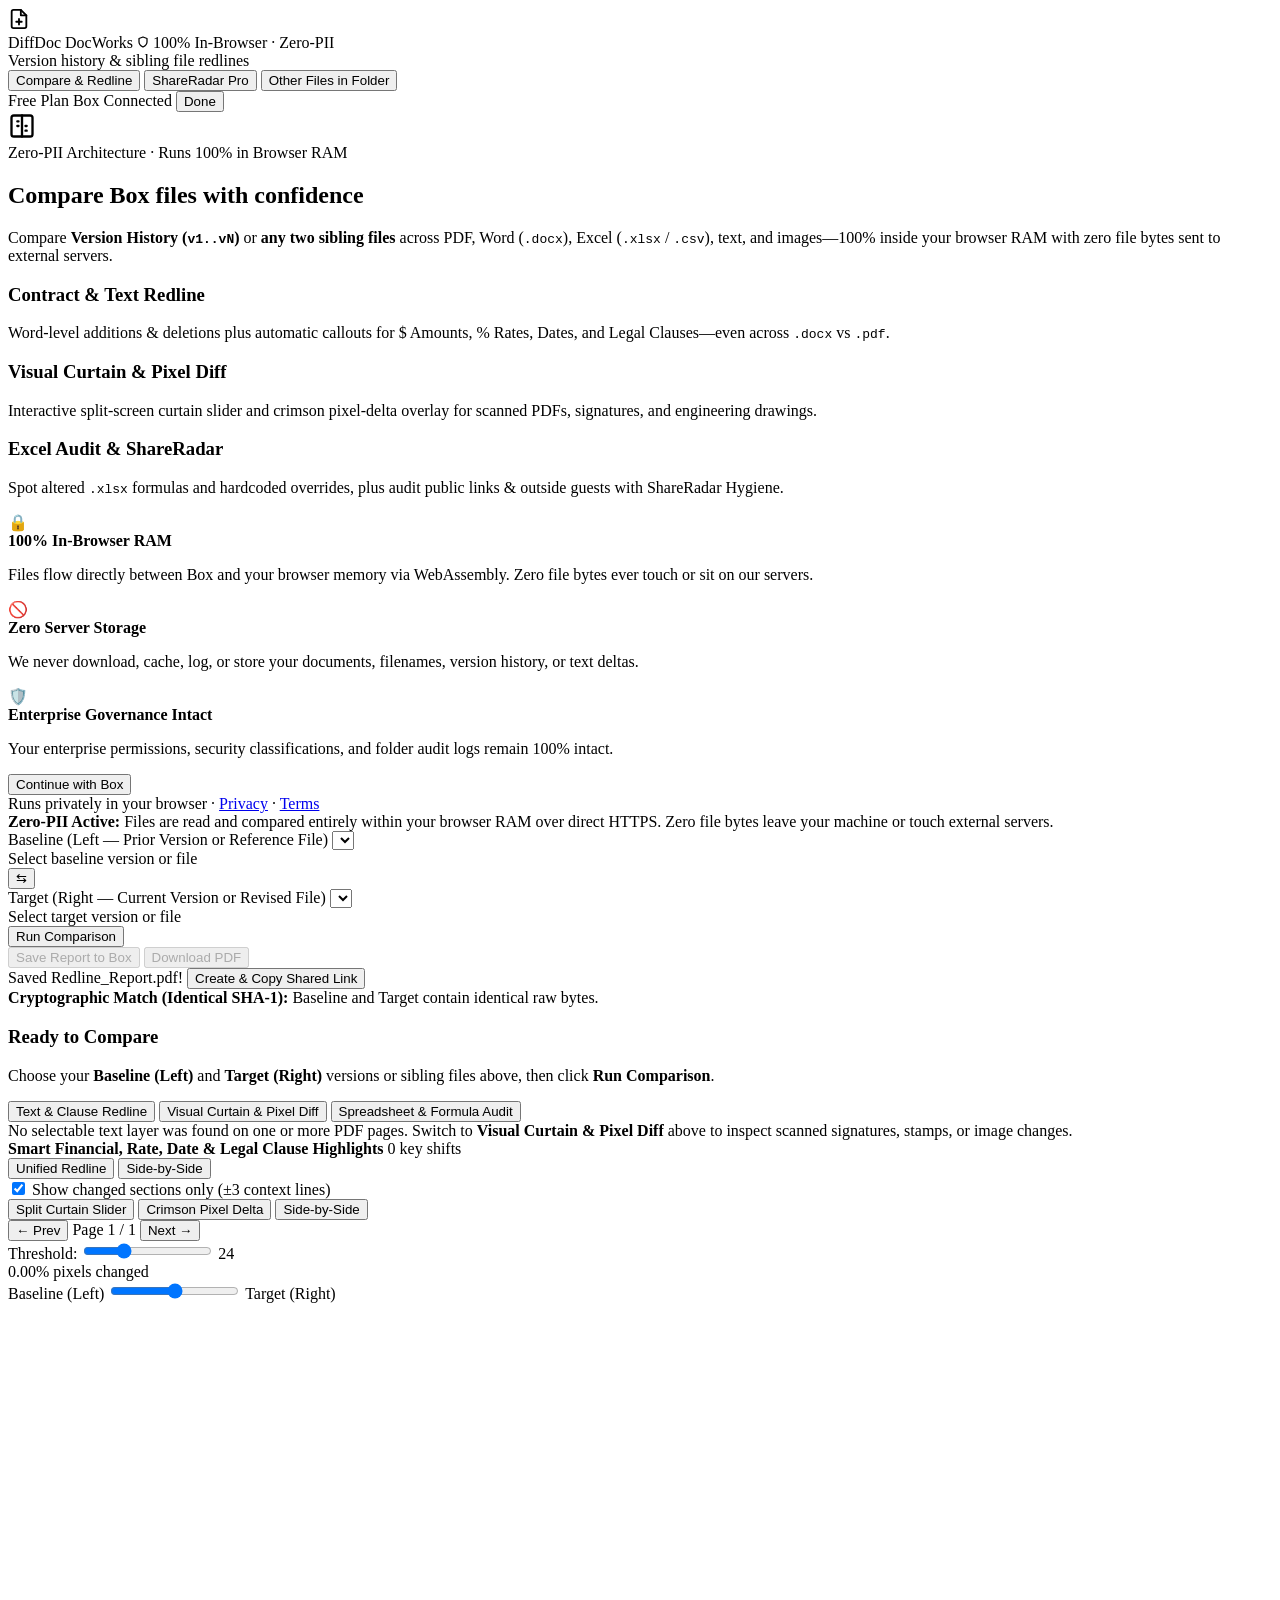
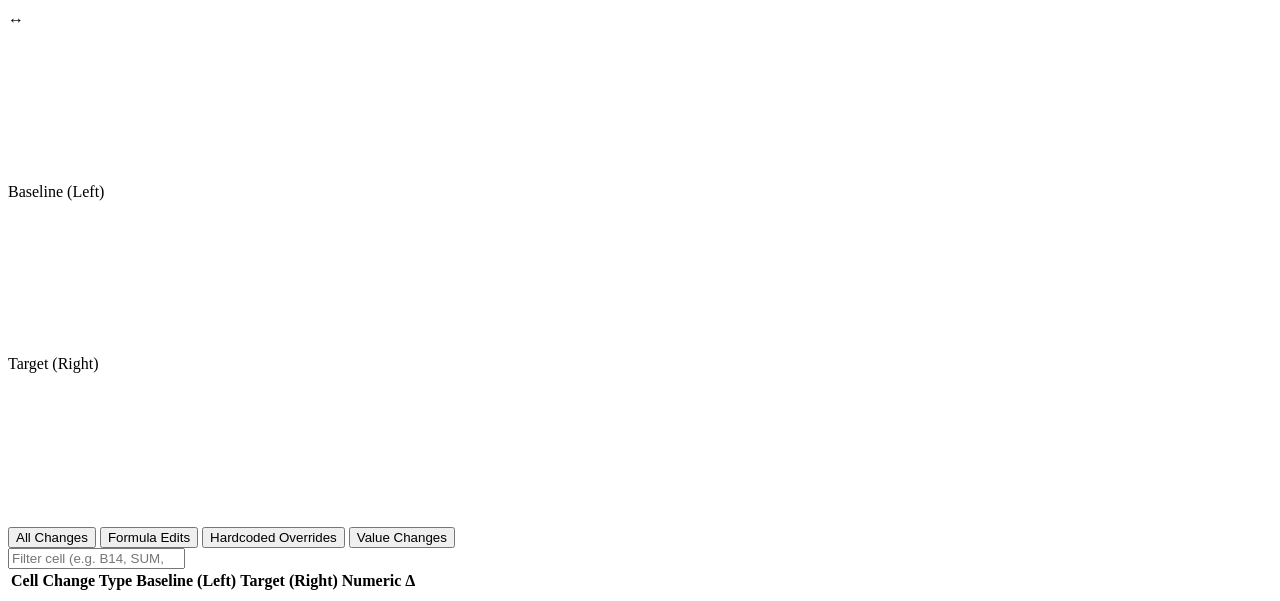
==== apps/diffdoc/static/index.html @ 8aa9eca9 "Initial DocWorks monorepo: ScrubDoc & DiffDoc with Multi-Provider architecture" ====
<!DOCTYPE html>
<html lang="en">
<head>
  <meta charset="UTF-8" />
  <meta name="viewport" content="width=device-width, initial-scale=1.0" />
  <title>DiffDoc — DocWorks Suite</title>
  <link rel="stylesheet" href="/static/shared/css/suite-shell.css?v=11" />
  <link rel="stylesheet" href="/static/app/css/styles.css?v=11" />
  <script defer src="/static/vendor/pdf-lib.min.js?v=11"></script>
  <script defer src="/static/vendor/pdf.min.js?v=11"></script>
  <script defer src="/static/vendor/jszip.min.js?v=11"></script>
</head>
<body>
  <header class="topbar">
    <div class="brand-row">
      <div class="brand-icon" aria-hidden="true">
        <svg width="22" height="22" viewBox="0 0 24 24" fill="none" stroke="currentColor" stroke-width="2" stroke-linecap="round" stroke-linejoin="round">
          <path d="M14 2H6a2 2 0 0 0-2 2v16a2 2 0 0 0 2 2h12a2 2 0 0 0 2-2V8z"></path>
          <polyline points="14 2 14 8 20 8"></polyline>
          <line x1="12" y1="12" x2="12" y2="18"></line>
          <line x1="9" y1="15" x2="15" y2="15"></line>
        </svg>
      </div>
      <div class="brand-text">
        <div class="brand-title-line">
          <span class="brand-name">DiffDoc</span>
          <span class="suite-pill">DocWorks</span>
          <span class="privacy-pill" id="header-privacy-pill" title="100% In-Browser: Files are streamed directly between cloud storage and your browser RAM. Zero file bytes are ever stored, cached, or analyzed on external servers.">
            <svg width="12" height="12" viewBox="0 0 24 24" fill="none" stroke="currentColor" stroke-width="2.5" stroke-linecap="round" stroke-linejoin="round" aria-hidden="true">
              <path d="M12 22s8-4 8-10V5l-8-3-8 3v7c0 6 8 10 8 10z"/>
            </svg>
            100% In-Browser &middot; Zero-PII
          </span>
        </div>
        <div class="brand-sub" id="active-context-label">Version history &amp; sibling file redlines</div>
      </div>
    </div>

    <nav id="main-tabs" class="nav-tabs" aria-label="Workspace navigation">
      <button id="btn-tab-compare" type="button" class="tab-btn active">Compare &amp; Redline</button>
      <button id="btn-tab-radar" type="button" class="tab-btn">ShareRadar <span class="tab-badge-pro">Pro</span></button>
      <button id="btn-tab-picker" type="button" class="tab-btn" title="Browse the remaining files and folders in the folder you opened from">Other Files in Folder</button>
    </nav>

    <div class="header-actions">
      <span id="quota-badge" class="quota-pill hidden">Free Plan</span>
      <span id="userBadge" class="pill-user hidden">Box Connected</span>
      <button id="btn-done-window" type="button" class="btn btn-secondary hidden">Done</button>
    </div>
  </header>

  <main class="container">
    <div id="toast-banner" class="toast hidden" role="status"></div>

    <!-- ================================================================= -->
    <!-- SCREEN 0: STANDALONE OAUTH CONNECT SCREEN                         -->
    <!-- ================================================================= -->
    <section id="screen-connect" class="welcome-card">
      <div class="welcome-icon" aria-hidden="true">
        <svg width="28" height="28" viewBox="0 0 24 24" fill="none" stroke="currentColor" stroke-width="2" stroke-linecap="round" stroke-linejoin="round">
          <rect x="3" y="3" width="18" height="18" rx="2" ry="2"></rect>
          <line x1="12" y1="3" x2="12" y2="21"></line>
          <path d="M8 8h1M8 12h1M15 12h1M15 16h1"></path>
        </svg>
      </div>
      <div class="hero-badge">Zero-PII Architecture &middot; Runs 100% in Browser RAM</div>
      <h1 id="connect-heading">Compare <span data-provider-name>Box</span> files with confidence</h1>
      <p class="welcome-lead" id="connect-subtext">
        Compare <strong>Version History (<code>v1..vN</code>)</strong> or <strong>any two sibling files</strong> across
        PDF, Word (<code>.docx</code>), Excel (<code>.xlsx</code> / <code>.csv</code>), text, and images&mdash;100% inside your browser RAM with zero file bytes sent to external servers.
      </p>
      <div class="feature-grid">
        <div class="feature-tile">
          <h3>Contract &amp; Text Redline</h3>
          <p>Word-level additions &amp; deletions plus automatic callouts for $ Amounts, % Rates, Dates, and Legal Clauses&mdash;even across <code>.docx</code> vs <code>.pdf</code>.</p>
        </div>
        <div class="feature-tile">
          <h3>Visual Curtain &amp; Pixel Diff</h3>
          <p>Interactive split-screen curtain slider and crimson pixel-delta overlay for scanned PDFs, signatures, and engineering drawings.</p>
        </div>
        <div class="feature-tile">
          <h3>Excel Audit &amp; ShareRadar</h3>
          <p>Spot altered <code>.xlsx</code> formulas and hardcoded overrides, plus audit public links &amp; outside guests with ShareRadar Hygiene.</p>
        </div>
      </div>
      <div class="trust-guarantee-card">
        <div class="trust-item">
          <span class="trust-icon" aria-hidden="true">🔒</span>
          <div>
            <strong>100% In-Browser RAM</strong>
            <p>Files flow directly between <span data-provider-name>Box</span> and your browser memory via WebAssembly. Zero file bytes ever touch or sit on our servers.</p>
          </div>
        </div>
        <div class="trust-item">
          <span class="trust-icon" aria-hidden="true">🚫</span>
          <div>
            <strong>Zero Server Storage</strong>
            <p>We never download, cache, log, or store your documents, filenames, version history, or text deltas.</p>
          </div>
        </div>
        <div class="trust-item">
          <span class="trust-icon" aria-hidden="true">🛡️</span>
          <div>
            <strong>Enterprise Governance Intact</strong>
            <p>Your enterprise permissions, security classifications, and folder audit logs remain 100% intact.</p>
          </div>
        </div>
      </div>
      <div class="welcome-actions">
        <button id="btn-oauth-connect" type="button" class="btn btn-primary btn-lg">Continue with Box</button>
      </div>
      <div class="welcome-footer">
        Runs privately in your browser &middot; <a href="/privacy" target="_blank" rel="noopener">Privacy</a> &middot; <a href="/terms" target="_blank" rel="noopener">Terms</a>
      </div>
    </section>

    <!-- ================================================================= -->
    <!-- SCREEN 1: MAIN COMPARISON WORKSPACE                               -->
    <!-- ================================================================= -->
    <section id="screen-compare" class="workspace-section hidden">
      <div class="privacy-notice-strip">
        <span class="shield-dot" aria-hidden="true"></span>
        <span><strong>Zero-PII Active:</strong> Files are read and compared entirely within your browser RAM over direct HTTPS. Zero file bytes leave your machine or touch external servers.</span>
      </div>

      <div class="source-selector-card">
        <div class="selector-col selector-left">
          <label for="leftSelect" class="selector-label">
            <span class="dot dot-left"></span> Baseline (Left &mdash; Prior Version or Reference File)
          </label>
          <select id="leftSelect" class="source-select"></select>
          <div id="leftMetaInfo" class="selector-meta">Select baseline version or file</div>
        </div>

        <div class="selector-swap">
          <button id="btnSwapSides" type="button" class="btn-icon" title="Swap Baseline and Target">
            &#8646;
          </button>
        </div>

        <div class="selector-col selector-right">
          <label for="rightSelect" class="selector-label">
            <span class="dot dot-right"></span> Target (Right &mdash; Current Version or Revised File)
          </label>
          <select id="rightSelect" class="source-select"></select>
          <div id="rightMetaInfo" class="selector-meta">Select target version or file</div>
        </div>

        <div class="selector-actions">
          <button id="btnRunDiff" type="button" class="btn btn-primary">Run Comparison</button>
          <div class="export-row">
            <button id="btnExportBoxPdf" type="button" class="btn btn-secondary btn-sm" disabled>
              Save Report to Box
            </button>
            <button id="btnDownloadLocalPdf" type="button" class="btn btn-ghost btn-sm" disabled>
              Download PDF
            </button>
          </div>
        </div>
      </div>

      <div id="exportSuccessStrip" class="export-strip hidden">
        <span id="exportSuccessText">Saved Redline_Report.pdf!</span>
        <button id="btnCopyReportLink" type="button" class="btn btn-ghost btn-sm">
          Create &amp; Copy Shared Link
        </button>
      </div>

      <div id="identicalNotice" class="identical-banner hidden">
        <strong>Cryptographic Match (Identical SHA-1):</strong> Baseline and Target contain identical raw bytes.
      </div>

      <div id="emptyPromptCard" class="empty-prompt-card hidden">
        <h3 id="emptyPromptTitle">Ready to Compare</h3>
        <p id="emptyPromptBody">
          Choose your <strong>Baseline (Left)</strong> and <strong>Target (Right)</strong> versions or sibling files above, then click <strong>Run Comparison</strong>.
        </p>
      </div>

      <!-- Diff Mode Switcher + KPI Strip -->
      <div id="diffToolbar" class="diff-toolbar hidden">
        <div class="mode-pills" role="tablist">
          <button id="modeBtnText" type="button" class="mode-pill active">Text &amp; Clause Redline</button>
          <button id="modeBtnVisual" type="button" class="mode-pill">Visual Curtain &amp; Pixel Diff</button>
          <button id="modeBtnSheet" type="button" class="mode-pill">Spreadsheet &amp; Formula Audit</button>
        </div>
        <div id="kpiSummaryStrip" class="kpi-strip"></div>
      </div>

      <!-- PANE 1: Text & Clause Redline -->
      <div id="paneTextDiff" class="diff-pane hidden">
        <div id="scannedPdfHint" class="hint-banner hidden">
          No selectable text layer was found on one or more PDF pages. Switch to <strong>Visual Curtain &amp; Pixel Diff</strong> above to inspect scanned signatures, stamps, or image changes.
        </div>

        <div id="smartHighlightsBox" class="highlights-card hidden">
          <div class="highlights-header">
            <strong>Smart Financial, Rate, Date &amp; Legal Clause Highlights</strong>
            <span id="highlightsCountBadge" class="pill-warn">0 key shifts</span>
          </div>
          <div id="smartHighlightsList" class="highlights-grid"></div>
        </div>

        <div class="subtoolbar">
          <div class="btn-group">
            <button id="btnTextUnified" type="button" class="sub-btn active">Unified Redline</button>
            <button id="btnTextSplit" type="button" class="sub-btn">Side-by-Side</button>
          </div>
          <label class="checkbox-inline">
            <input type="checkbox" id="chkChangesOnly" checked />
            <span>Show changed sections only (&plusmn;3 context lines)</span>
          </label>
        </div>

        <div id="textDiffContainer" class="redline-viewport"></div>
      </div>

      <!-- PANE 2: Visual Curtain & Pixel Diff -->
      <div id="paneVisualDiff" class="diff-pane hidden">
        <div class="subtoolbar visual-subtoolbar">
          <div class="btn-group">
            <button id="visModeCurtain" type="button" class="sub-btn active">Split Curtain Slider</button>
            <button id="visModePixel" type="button" class="sub-btn">Crimson Pixel Delta</button>
            <button id="visModeSide" type="button" class="sub-btn">Side-by-Side</button>
          </div>

          <div class="page-nav-group">
            <button id="btnPrevPage" type="button" class="btn btn-ghost btn-sm">&larr; Prev</button>
            <span id="pageIndicator" class="page-indicator">Page 1 / 1</span>
            <button id="btnNextPage" type="button" class="btn btn-ghost btn-sm">Next &rarr;</button>
          </div>

          <div class="sensitivity-group">
            <label for="pixelThresholdRange">Threshold:</label>
            <input id="pixelThresholdRange" type="range" min="8" max="64" value="24" />
            <span id="pixelThresholdLabel" class="mono-sm">24</span>
          </div>

          <span id="visualPageDeltaBadge" class="pill-delta">0.00% pixels changed</span>
        </div>

        <div id="pageDeltaStrip" class="page-delta-strip hidden"></div>

        <div id="visualStage" class="visual-stage">
          <!-- Mode 1: Interactive Split Curtain -->
          <div id="curtainStage" class="curtain-wrapper">
            <div class="curtain-slider-bar">
              <span class="tag-left">Baseline (Left)</span>
              <input id="curtainSlider" type="range" min="0" max="100" value="50" aria-label="Curtain split position" />
              <span class="tag-right">Target (Right)</span>
            </div>
            <div id="curtainViewport" class="curtain-viewport">
              <canvas id="curtainRightCanvas" class="vis-canvas"></canvas>
              <div id="curtainLeftClip" class="curtain-left-clip">
                <canvas id="curtainLeftCanvas" class="vis-canvas"></canvas>
              </div>
              <div id="curtainDivider" class="curtain-divider">
                <div class="curtain-knob">&harr;</div>
              </div>
            </div>
          </div>

          <!-- Mode 2: Crimson Pixel Overlay -->
          <div id="pixelStage" class="pixel-wrapper hidden">
            <canvas id="pixelDiffCanvas" class="vis-canvas"></canvas>
          </div>

          <!-- Mode 3: Side-by-Side -->
          <div id="sideStage" class="side-wrapper hidden">
            <div class="side-card">
              <div class="side-caption tag-left">Baseline (Left)</div>
              <canvas id="sideLeftCanvas" class="vis-canvas"></canvas>
            </div>
            <div class="side-card">
              <div class="side-caption tag-right">Target (Right)</div>
              <canvas id="sideRightCanvas" class="vis-canvas"></canvas>
            </div>
          </div>
        </div>
      </div>

      <!-- PANE 3: Spreadsheet Multi-Sheet Cell & Formula Audit -->
      <div id="paneSheetDiff" class="diff-pane hidden">
        <div id="formulaOverrideAlert" class="override-alert hidden"></div>

        <div id="sheetTabsBar" class="sheet-tabs-bar"></div>

        <div class="subtoolbar">
          <div class="btn-group">
            <button id="sheetFilterAll" type="button" class="sub-btn active">All Changes</button>
            <button id="sheetFilterFormulas" type="button" class="sub-btn">Formula Edits</button>
            <button id="sheetFilterOverrides" type="button" class="sub-btn">Hardcoded Overrides</button>
            <button id="sheetFilterValues" type="button" class="sub-btn">Value Changes</button>
          </div>
          <input
            id="sheetSearchInput"
            type="search"
            class="search-input"
            placeholder="Filter cell (e.g. B14, SUM, Revenue)..."
          />
        </div>

        <div class="table-scroll">
          <table class="sheet-diff-table">
            <thead>
              <tr>
                <th>Cell</th>
                <th>Change Type</th>
                <th>Baseline (Left)</th>
                <th>Target (Right)</th>
                <th>Numeric &Delta;</th>
              </tr>
            </thead>
            <tbody id="sheetDiffTableBody"></tbody>
          </table>
        </div>
      </div>
    </section>

    <!-- ================================================================= -->
    <!-- SCREEN 2 & 3: INJECTED FROM SHARED SUITE TEMPLATE                 -->
    <!-- ================================================================= -->
    <section id="screen-radar" class="hidden"></section>
    <section id="screen-picker" class="picker-card hidden"></section>
  </main>

  <footer class="app-footer"></footer>

  <script type="module" src="/static/app/js/app.js?v=11"></script>
</body>
</html>
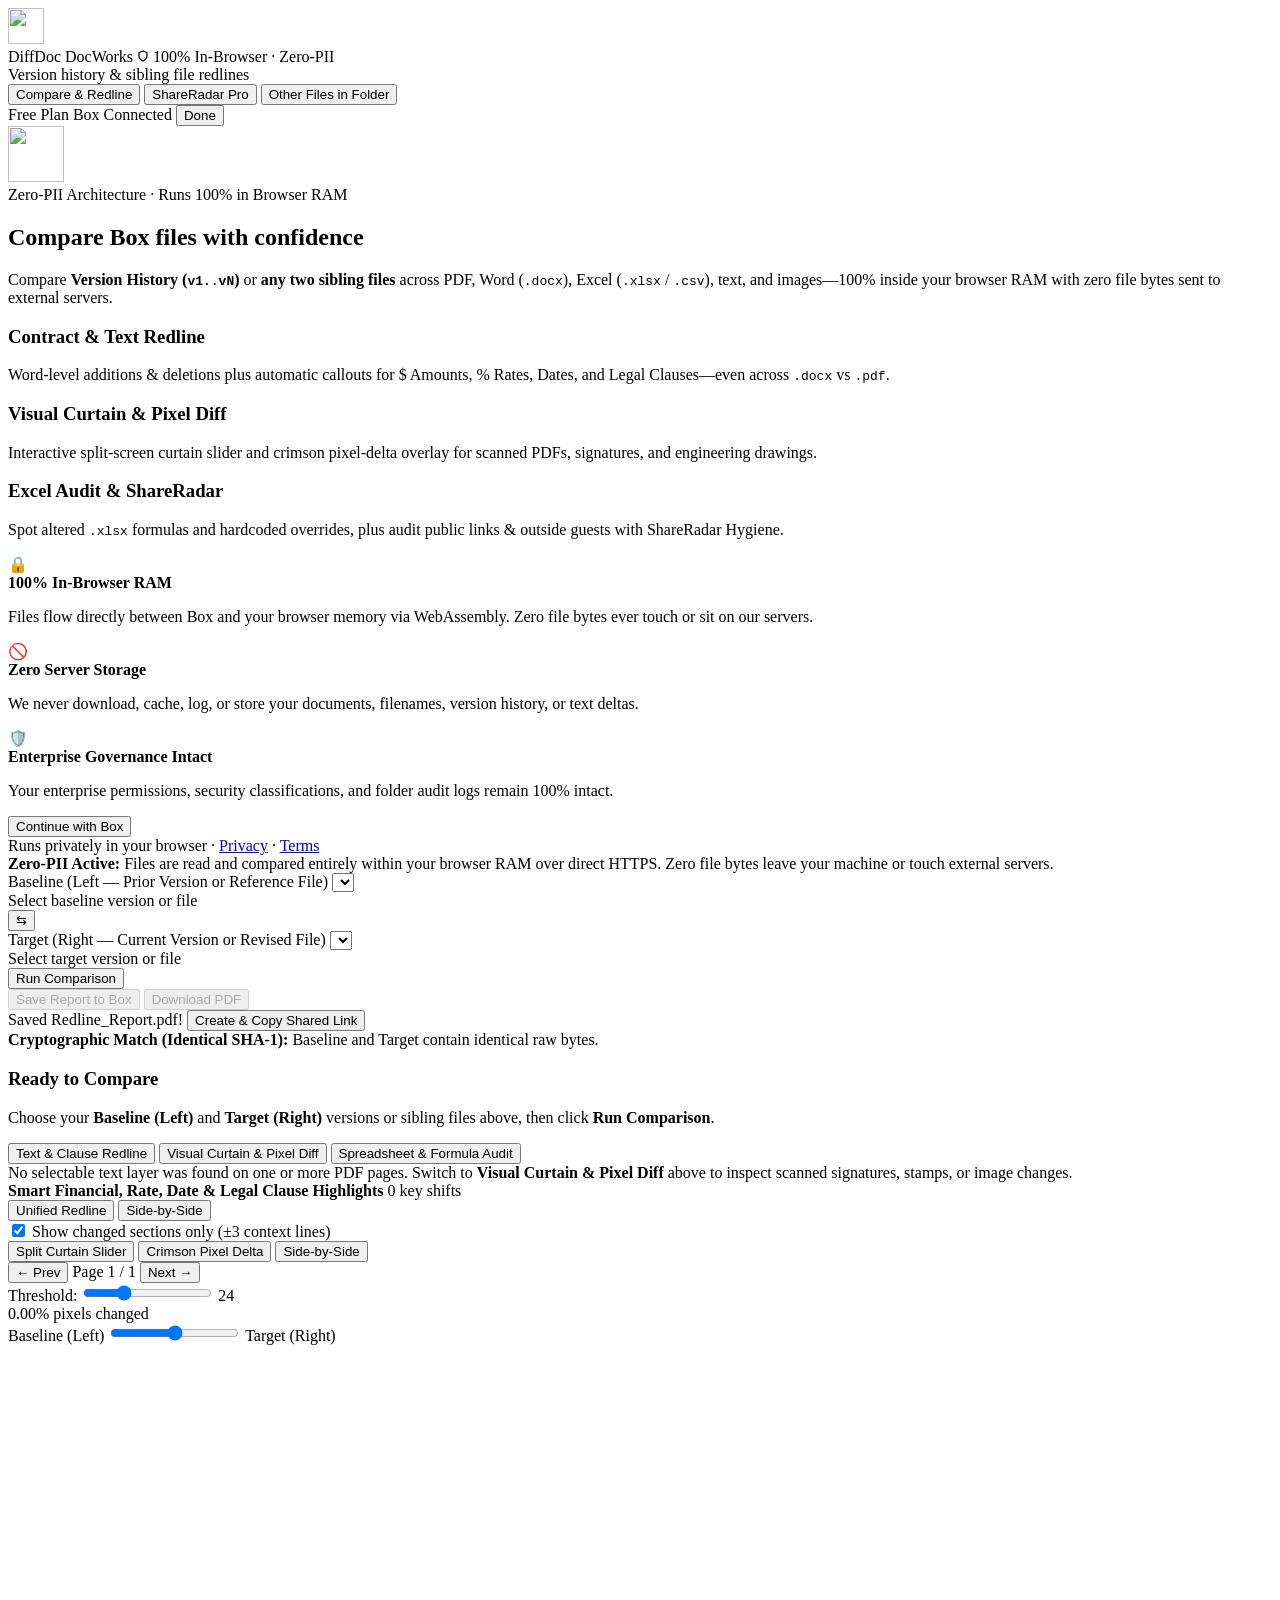
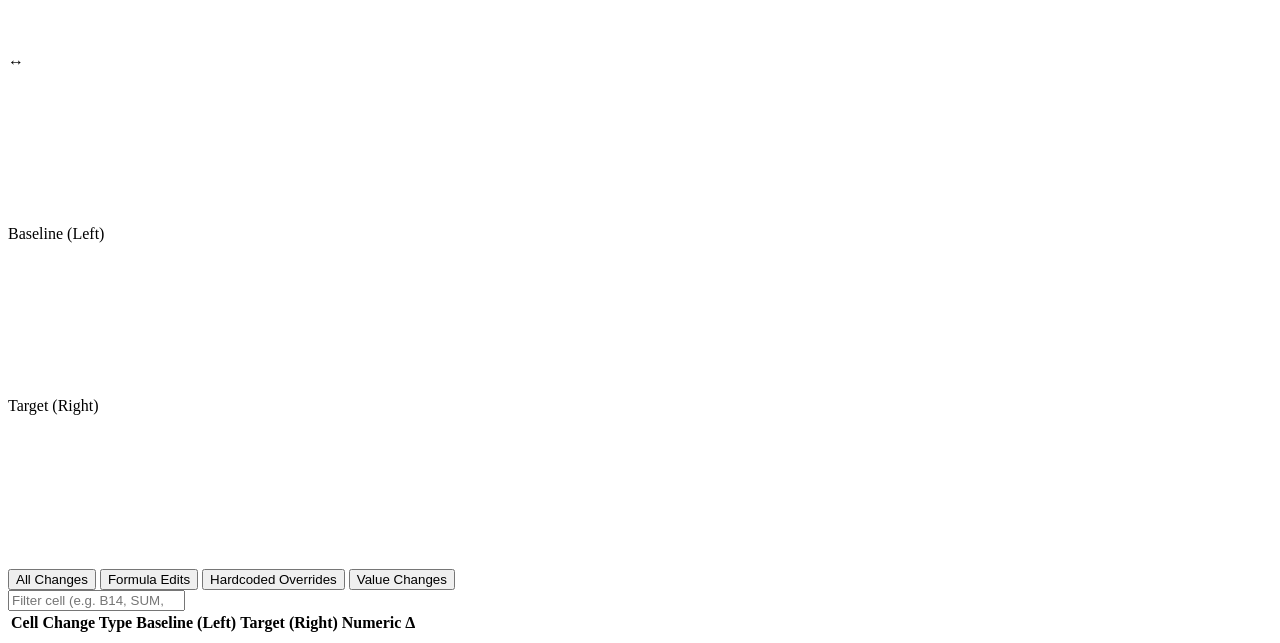
==== commit 4086cf86: "Add custom ScrubDoc and DiffDoc logos, favicons, and icon smoke checks" ====
--- a/apps/diffdoc/static/index.html
+++ b/apps/diffdoc/static/index.html
@@ -4,6 +4,8 @@
   <meta charset="UTF-8" />
   <meta name="viewport" content="width=device-width, initial-scale=1.0" />
   <title>DiffDoc — DocWorks Suite</title>
+  <link rel="icon" type="image/svg+xml" href="/static/app/icon.svg?v=11" />
+  <link rel="icon" type="image/png" sizes="64x64" href="/static/app/icon_64.png?v=11" />
   <link rel="stylesheet" href="/static/shared/css/suite-shell.css?v=11" />
   <link rel="stylesheet" href="/static/app/css/styles.css?v=11" />
   <script defer src="/static/vendor/pdf-lib.min.js?v=11"></script>
@@ -14,12 +16,7 @@
   <header class="topbar">
     <div class="brand-row">
       <div class="brand-icon" aria-hidden="true">
-        <svg width="22" height="22" viewBox="0 0 24 24" fill="none" stroke="currentColor" stroke-width="2" stroke-linecap="round" stroke-linejoin="round">
-          <path d="M14 2H6a2 2 0 0 0-2 2v16a2 2 0 0 0 2 2h12a2 2 0 0 0 2-2V8z"></path>
-          <polyline points="14 2 14 8 20 8"></polyline>
-          <line x1="12" y1="12" x2="12" y2="18"></line>
-          <line x1="9" y1="15" x2="15" y2="15"></line>
-        </svg>
+        <img src="/static/app/icon.svg?v=11" alt="" width="36" height="36" />
       </div>
       <div class="brand-text">
         <div class="brand-title-line">
@@ -57,11 +54,7 @@
     <!-- ================================================================= -->
     <section id="screen-connect" class="welcome-card">
       <div class="welcome-icon" aria-hidden="true">
-        <svg width="28" height="28" viewBox="0 0 24 24" fill="none" stroke="currentColor" stroke-width="2" stroke-linecap="round" stroke-linejoin="round">
-          <rect x="3" y="3" width="18" height="18" rx="2" ry="2"></rect>
-          <line x1="12" y1="3" x2="12" y2="21"></line>
-          <path d="M8 8h1M8 12h1M15 12h1M15 16h1"></path>
-        </svg>
+        <img src="/static/app/icon.svg?v=11" alt="" width="56" height="56" />
       </div>
       <div class="hero-badge">Zero-PII Architecture &middot; Runs 100% in Browser RAM</div>
       <h1 id="connect-heading">Compare <span data-provider-name>Box</span> files with confidence</h1>
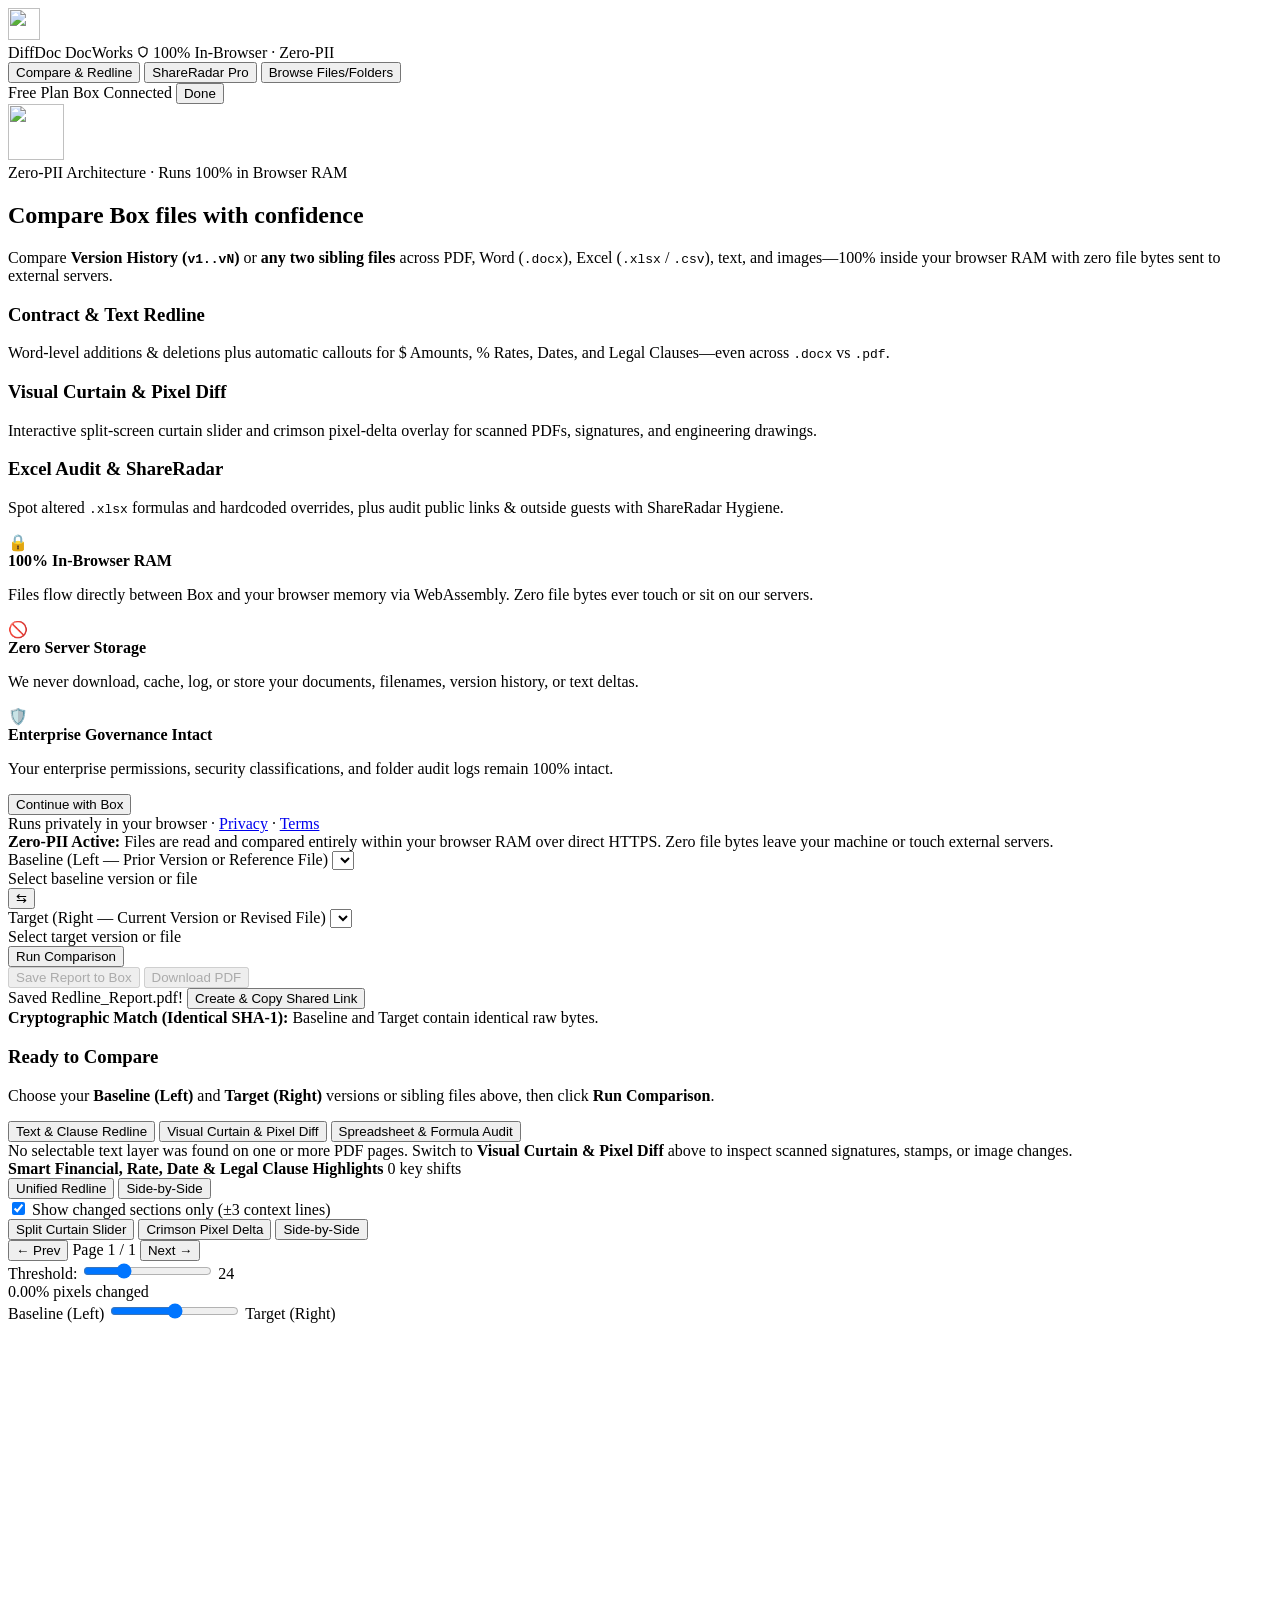
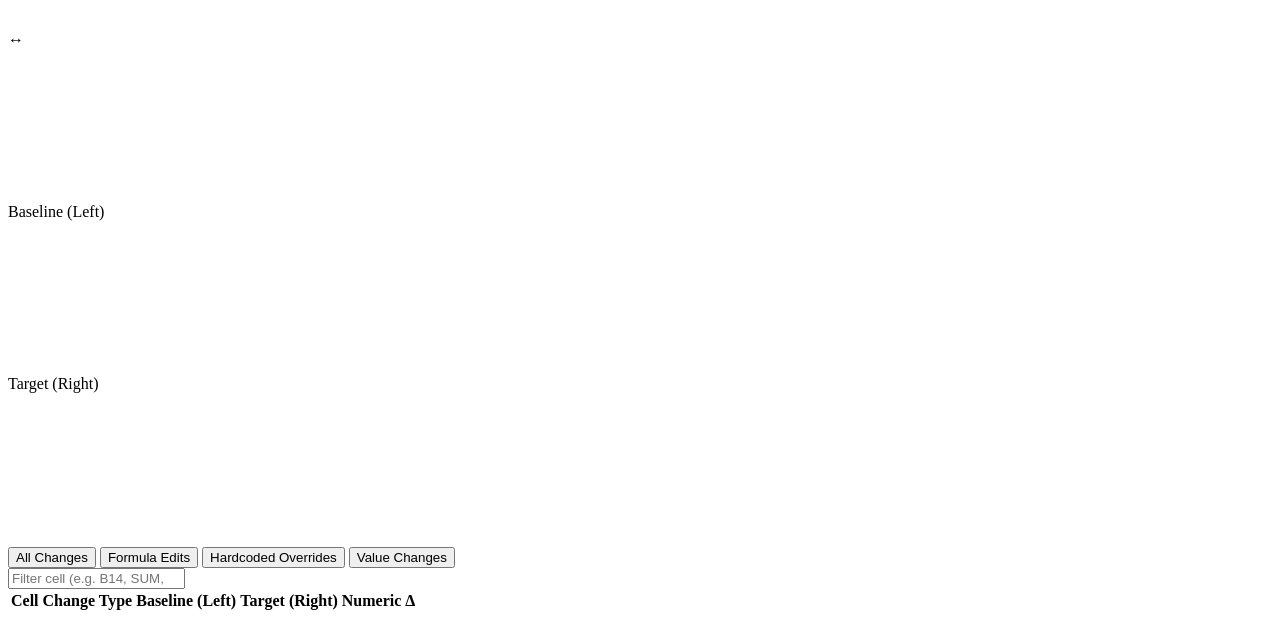
==== commit c690dad9: "ui(shell): simplify topbar, rename Browse Files/Folders, and track samples" ====
--- a/apps/diffdoc/static/index.html
+++ b/apps/diffdoc/static/index.html
@@ -6,7 +6,7 @@
   <title>DiffDoc — DocWorks Suite</title>
   <link rel="icon" type="image/svg+xml" href="/static/app/icon.svg?v=11" />
   <link rel="icon" type="image/png" sizes="64x64" href="/static/app/icon_64.png?v=11" />
-  <link rel="stylesheet" href="/static/shared/css/suite-shell.css?v=11" />
+  <link rel="stylesheet" href="/static/shared/css/suite-shell.css?v=13" />
   <link rel="stylesheet" href="/static/app/css/styles.css?v=11" />
   <script defer src="/static/vendor/pdf-lib.min.js?v=11"></script>
   <script defer src="/static/vendor/pdf.min.js?v=11"></script>
@@ -16,27 +16,24 @@
   <header class="topbar">
     <div class="brand-row">
       <div class="brand-icon" aria-hidden="true">
-        <img src="/static/app/icon.svg?v=11" alt="" width="36" height="36" />
-      </div>
-      <div class="brand-text">
-        <div class="brand-title-line">
-          <span class="brand-name">DiffDoc</span>
-          <span class="suite-pill">DocWorks</span>
-          <span class="privacy-pill" id="header-privacy-pill" title="100% In-Browser: Files are streamed directly between cloud storage and your browser RAM. Zero file bytes are ever stored, cached, or analyzed on external servers.">
-            <svg width="12" height="12" viewBox="0 0 24 24" fill="none" stroke="currentColor" stroke-width="2.5" stroke-linecap="round" stroke-linejoin="round" aria-hidden="true">
-              <path d="M12 22s8-4 8-10V5l-8-3-8 3v7c0 6 8 10 8 10z"/>
-            </svg>
-            100% In-Browser &middot; Zero-PII
-          </span>
-        </div>
-        <div class="brand-sub" id="active-context-label">Version history &amp; sibling file redlines</div>
+        <img src="/static/app/icon.svg?v=11" alt="" width="32" height="32" />
+      </div>
+      <div class="brand-title-line">
+        <span class="brand-name">DiffDoc</span>
+        <span class="suite-pill">DocWorks</span>
+        <span class="privacy-pill" id="header-privacy-pill" title="100% In-Browser: Files are streamed directly between cloud storage and your browser RAM. Zero file bytes are ever stored, cached, or analyzed on external servers.">
+          <svg width="12" height="12" viewBox="0 0 24 24" fill="none" stroke="currentColor" stroke-width="2.5" stroke-linecap="round" stroke-linejoin="round" aria-hidden="true">
+            <path d="M12 22s8-4 8-10V5l-8-3-8 3v7c0 6 8 10 8 10z"/>
+          </svg>
+          100% In-Browser &middot; Zero-PII
+        </span>
       </div>
     </div>
 
     <nav id="main-tabs" class="nav-tabs" aria-label="Workspace navigation">
       <button id="btn-tab-compare" type="button" class="tab-btn active">Compare &amp; Redline</button>
       <button id="btn-tab-radar" type="button" class="tab-btn">ShareRadar <span class="tab-badge-pro">Pro</span></button>
-      <button id="btn-tab-picker" type="button" class="tab-btn" title="Browse the remaining files and folders in the folder you opened from">Other Files in Folder</button>
+      <button id="btn-tab-picker" type="button" class="tab-btn" title="Browse files and folders in Box">Browse Files/Folders</button>
     </nav>
 
     <div class="header-actions">
@@ -319,6 +316,6 @@
 
   <footer class="app-footer"></footer>
 
-  <script type="module" src="/static/app/js/app.js?v=11"></script>
+  <script type="module" src="/static/app/js/app.js?v=13"></script>
 </body>
 </html>
